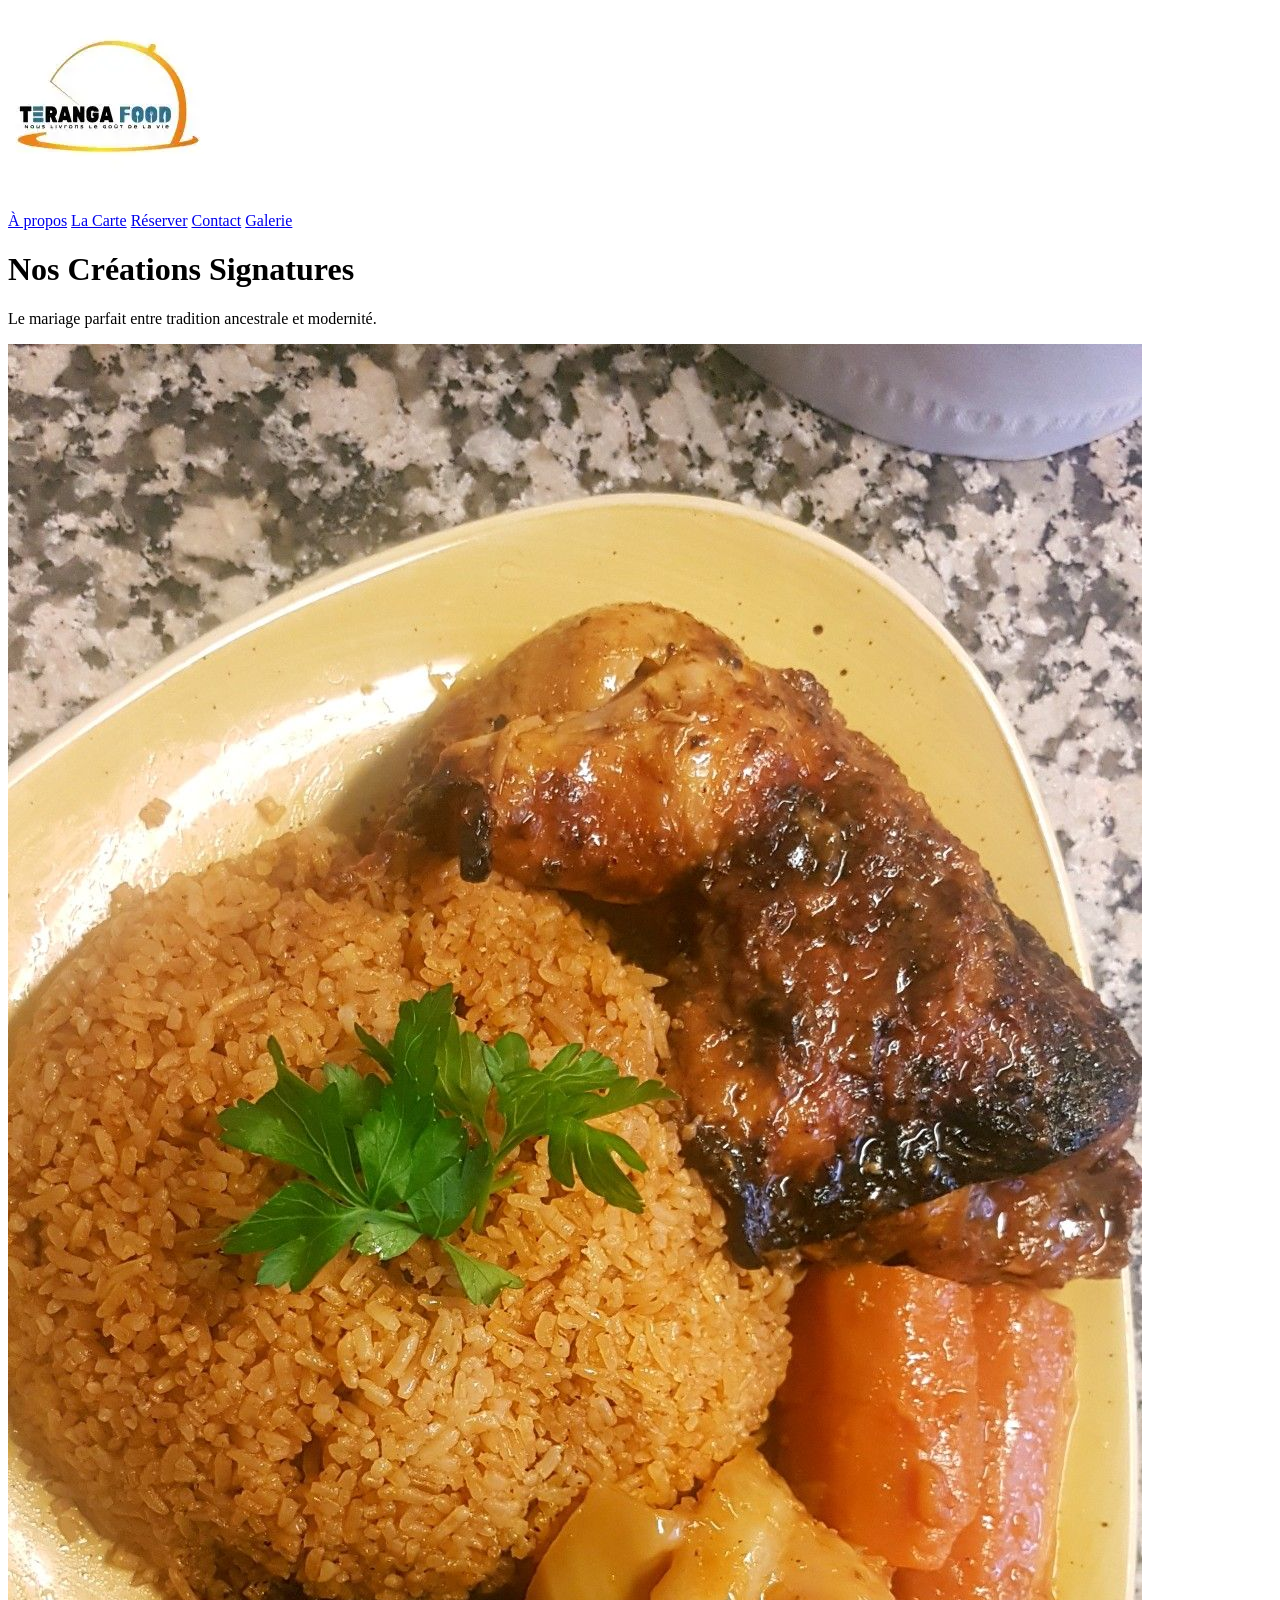
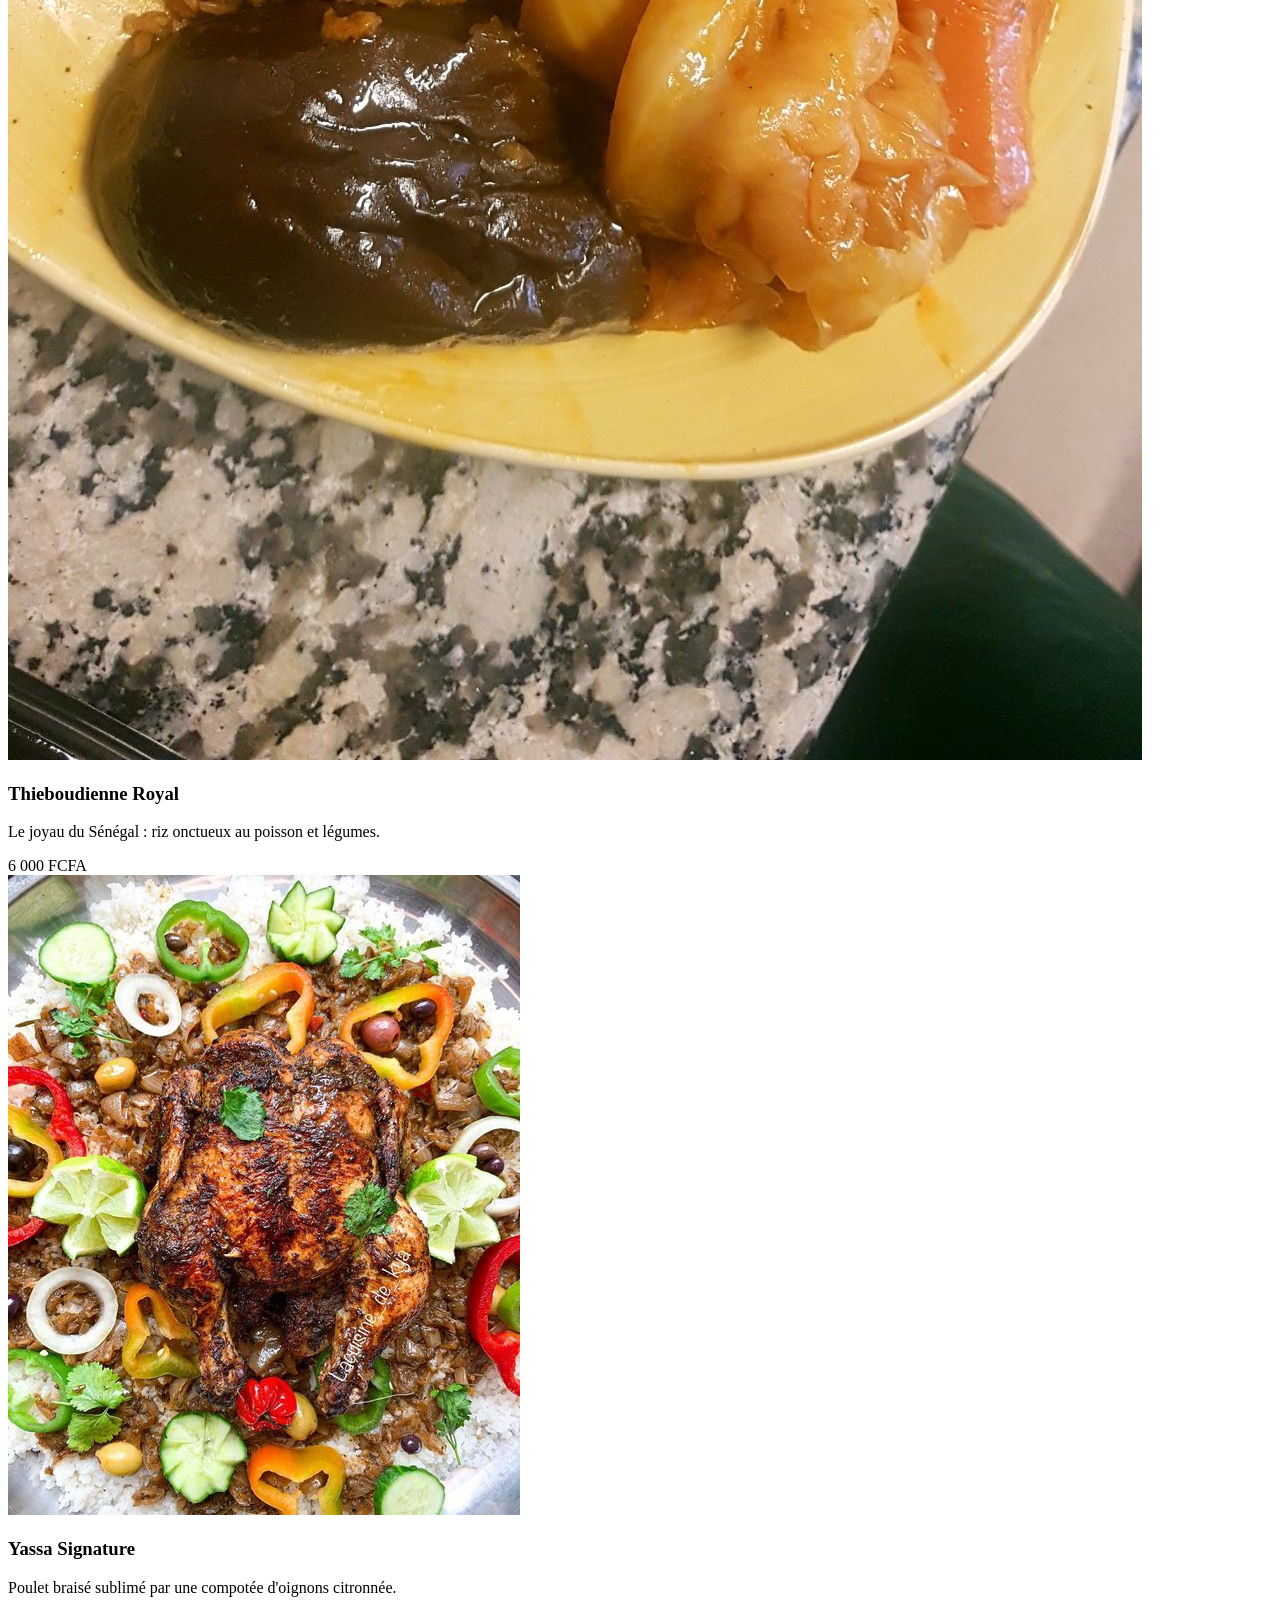
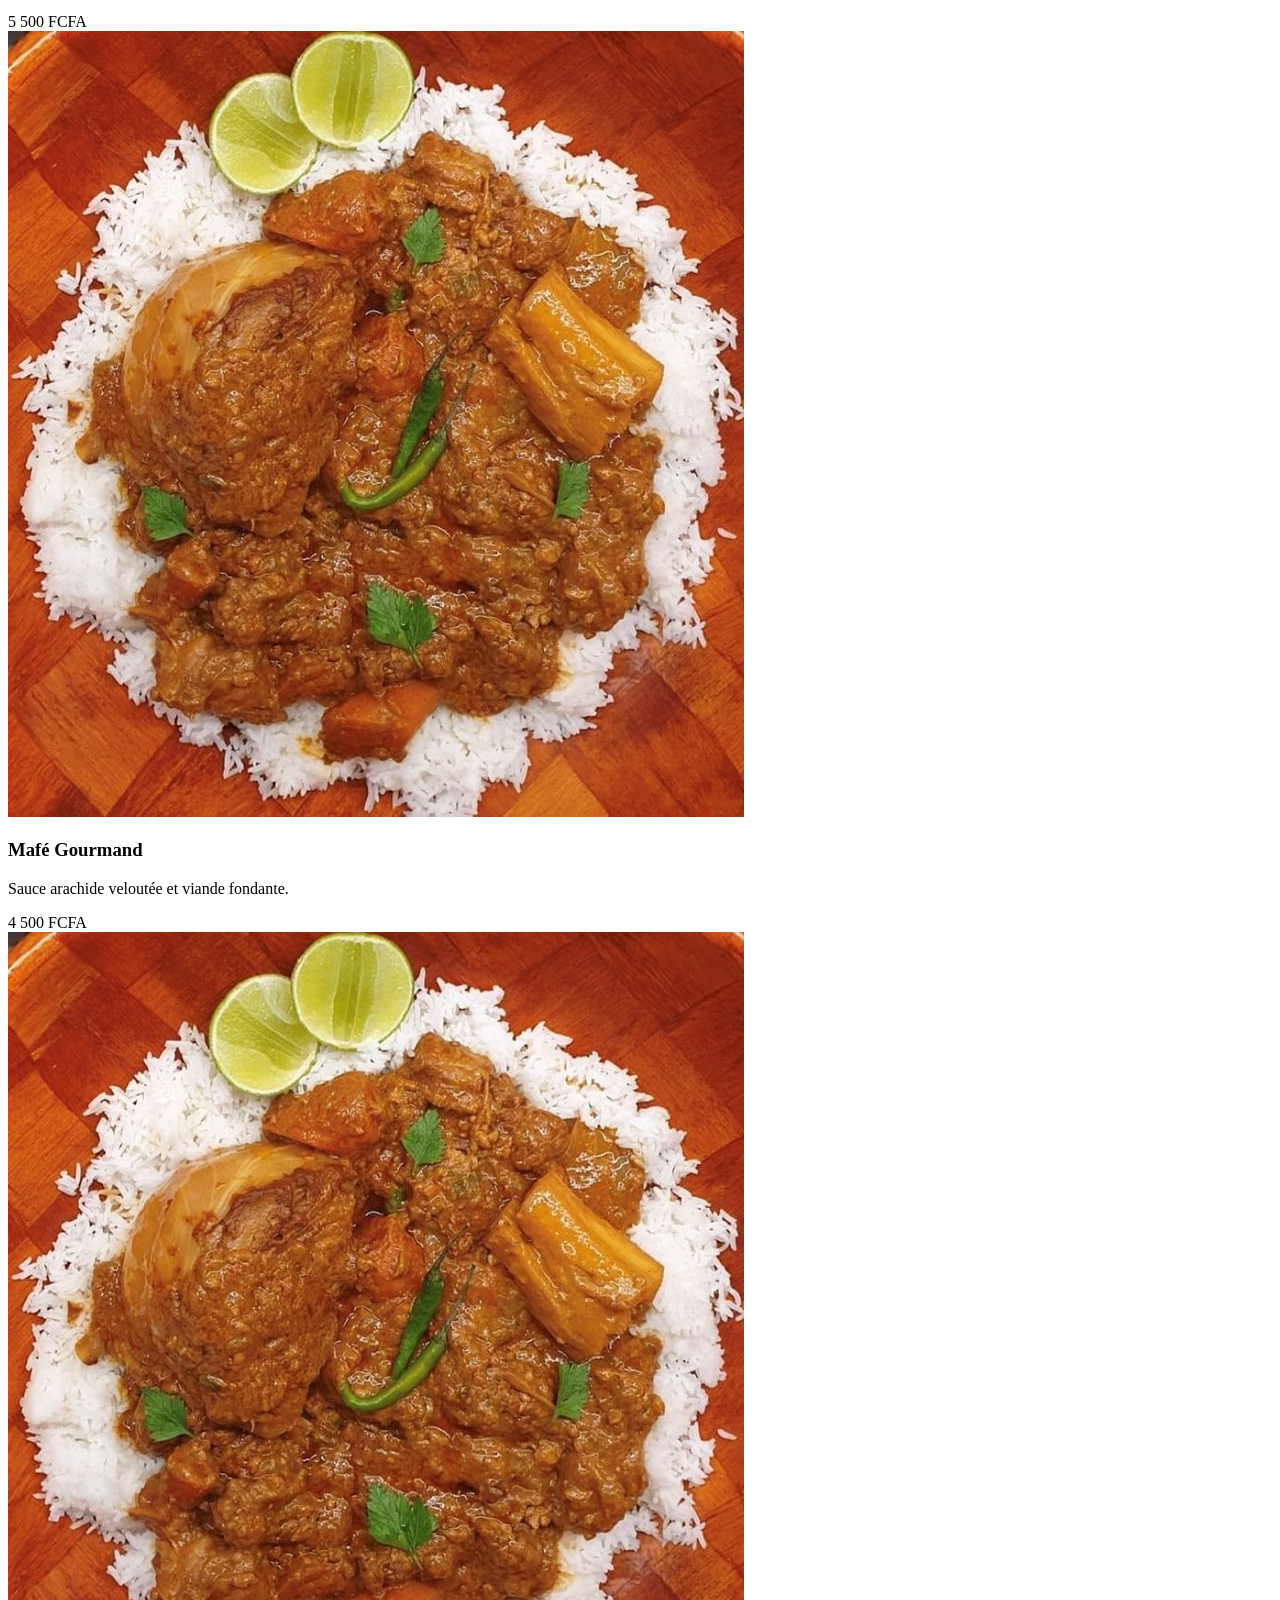
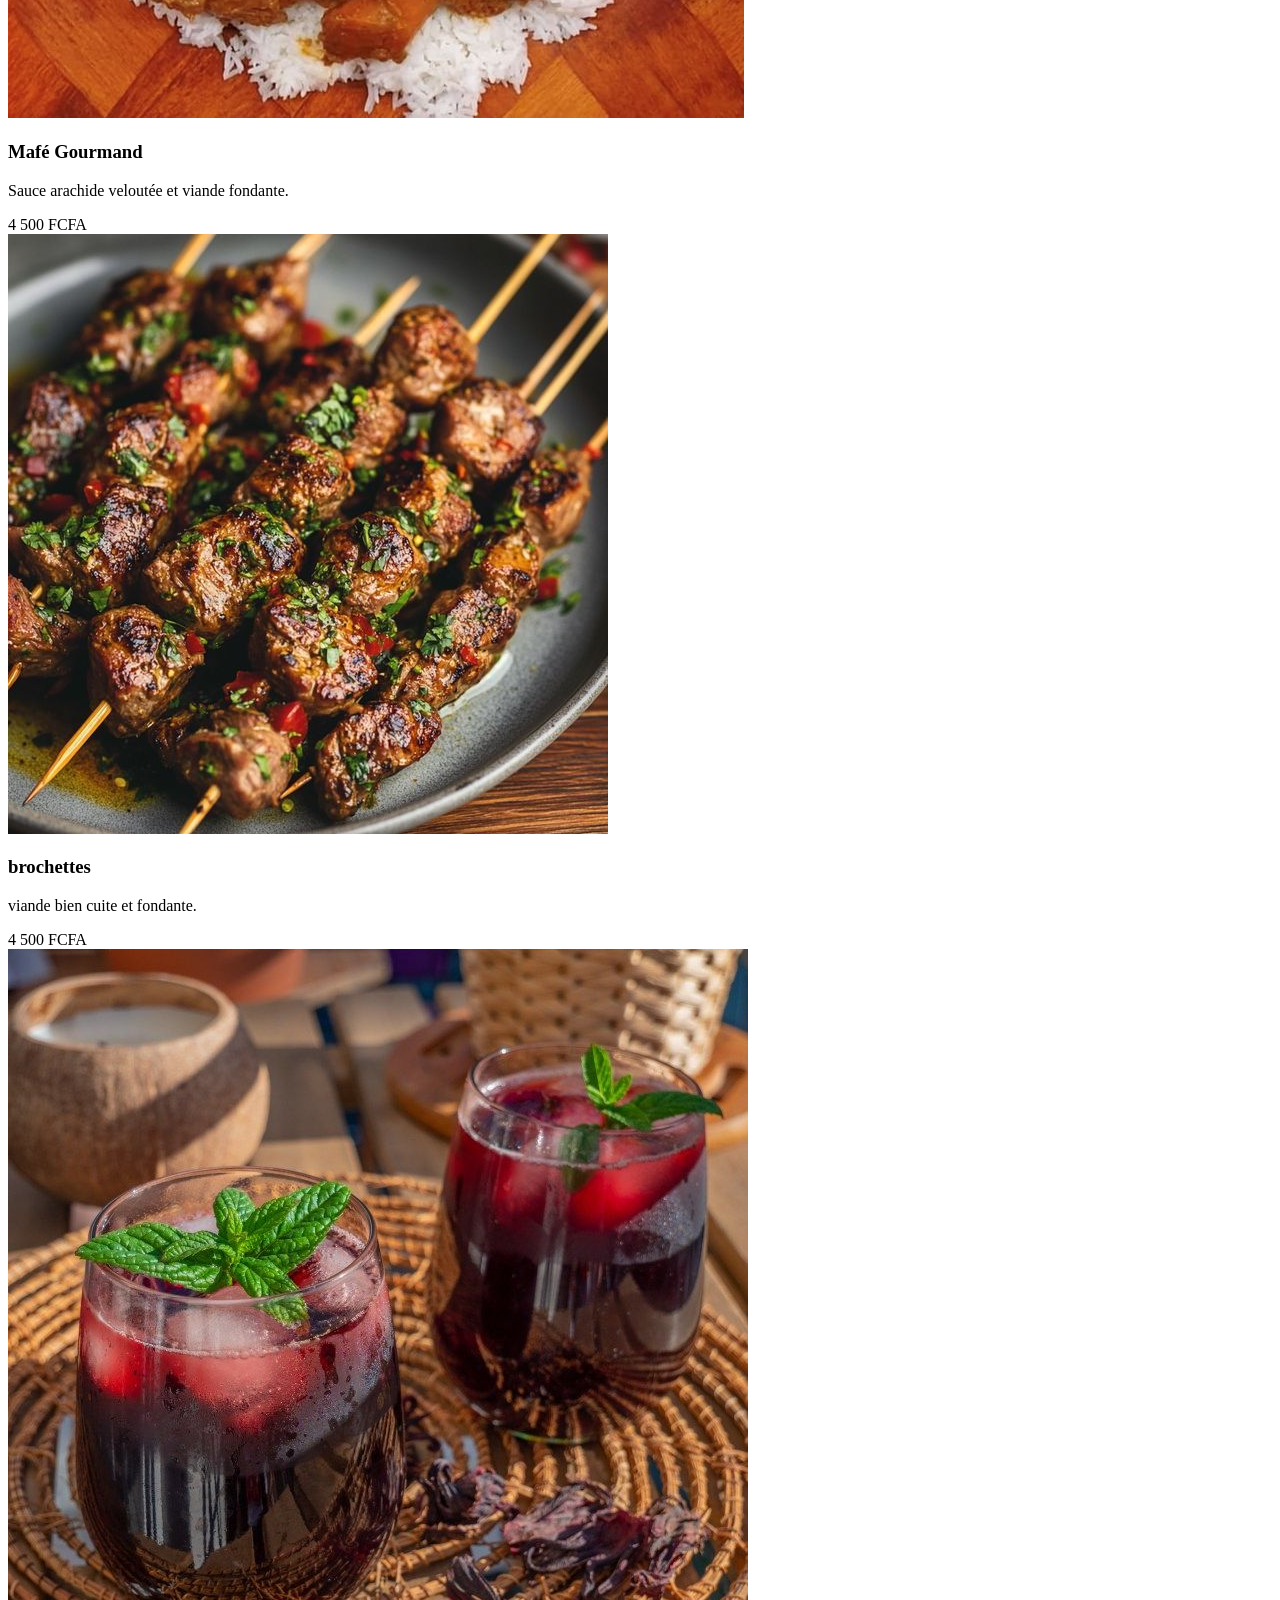
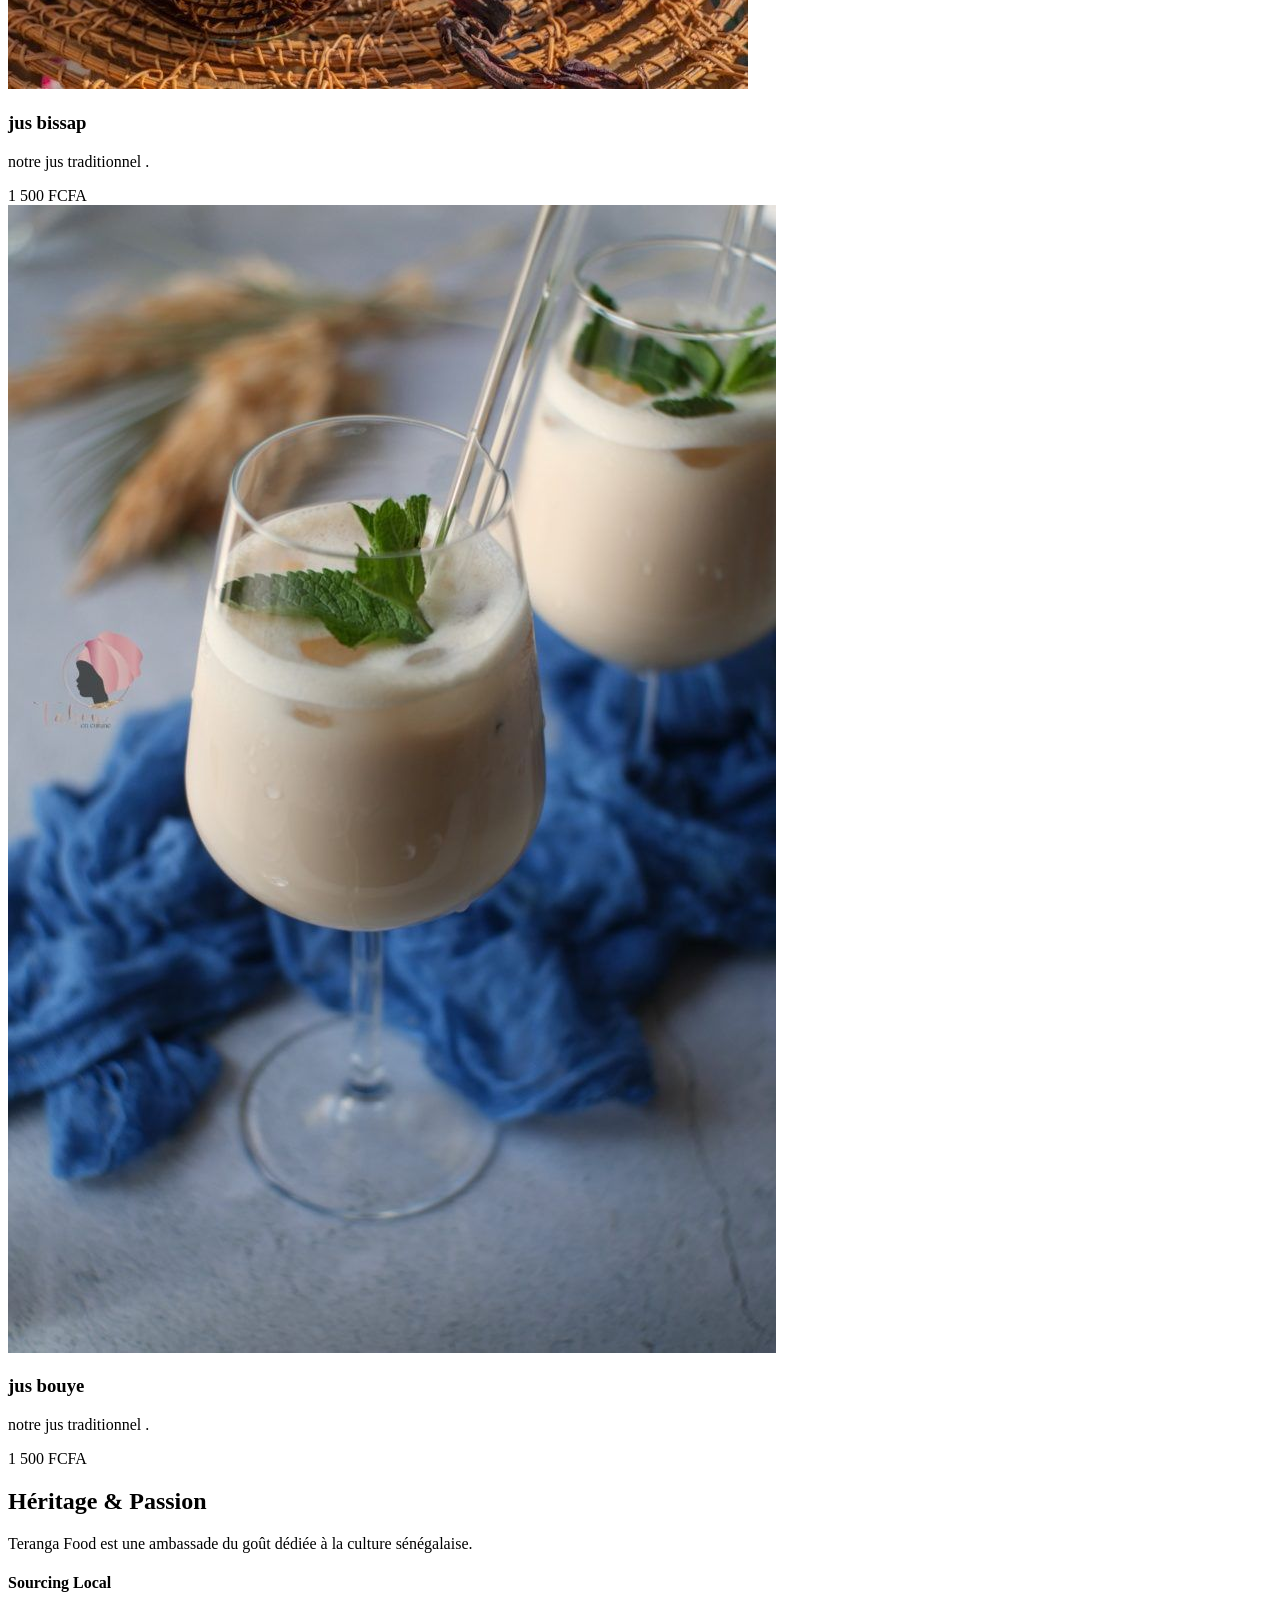
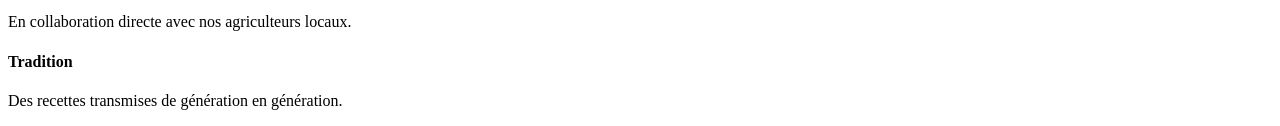
==== carte.html @ 87f31110 "nav" ====
<!DOCTYPE html>
<html lang="en">

<head>
    <meta charset="UTF-8">
    <meta name="viewport" content="width=device-width, initial-scale=1.0">
    <title>la carte</title>
    <style>
       
    </style>
</head>

<body>
   <header class="navigation">
        <div class="logo">
            <img src="teranga.webp" alt="Logo Teranga">
        </div>
        <nav class="menu">
            <a href="propos.html">À propos</a>
            <a href="carte.html">La Carte</a>
            <a href="reserver.html">Réserver</a>
            <a href="contact.html">Contact</a>
            <a href="galerie.html">Galerie</a>
        </nav>
    </header>
    <div class="titre-section" id="carte">
        <h1>Nos Créations Signatures</h1>
        <p>Le mariage parfait entre tradition ancestrale et modernité.</p>
    </div>

   <div class="grille">
        <div class="carte">
            <img src="thiep.jpg" alt="Thiep">
            <h3>Thieboudienne Royal</h3>
            <p>Le joyau du Sénégal : riz onctueux au poisson et légumes.</p>
            <span class="prix">6 000 FCFA</span>
        </div>
        <div class="carte">
            <img src="yassa poulet.jpg" alt="Yassa">
            <h3>Yassa Signature</h3>
            <p>Poulet braisé sublimé par une compotée d'oignons citronnée.</p>
            <span class="prix">5 500 FCFA</span>
        </div>
        <div class="carte">
            <img src="mafé.jpg" alt="Mafé">
            <h3>Mafé Gourmand</h3>
            <p>Sauce arachide veloutée et viande fondante.</p>
            <span class="prix">4 500 FCFA</span>
        </div>
                <div class="carte">
            <img src="mafé.jpg" alt="Mafé">
            <h3>Mafé Gourmand</h3>
            <p>Sauce arachide veloutée et viande fondante.</p>
            <span class="prix">4 500 FCFA</span>
        </div>
        <div class="carte">
            <img src="brochette.jpg" alt="Mafé">
            <h3>brochettes</h3>
            <p>  viande bien cuite et fondante.</p>
            <span class="prix">4 500 FCFA</span>
        </div>
        <div class="carte">
            <img src="bissap.jpg" alt="Mafé">
            <h3>jus bissap</h3>
            <p>notre jus traditionnel .</p>
            <span class="prix">1 500 FCFA</span>
        </div>
        <div class="carte">
            <img src="biuye.jpg" alt="Mafé">
            <h3>jus bouye</h3>
            <p>notre jus traditionnel .</p>
            <span class="prix">1 500 FCFA</span>
        </div>
    </div>
    <section class="histoire" id="propos">
        <h2 class="titre-orange">Héritage & Passion</h2>
        <p>Teranga Food est une ambassade du goût dédiée à la culture sénégalaise.</p>
        <div class="histoire-contenu">
            <div class="bloc-info">
                <h4>Sourcing Local</h4>
                <p>En collaboration directe avec nos agriculteurs locaux.</p>
            </div>
            <div class="bloc-info">
                <h4>Tradition</h4>
                <p>Des recettes transmises de génération en génération.</p>
            </div>
        </div>
    </section>
</body>

</html>
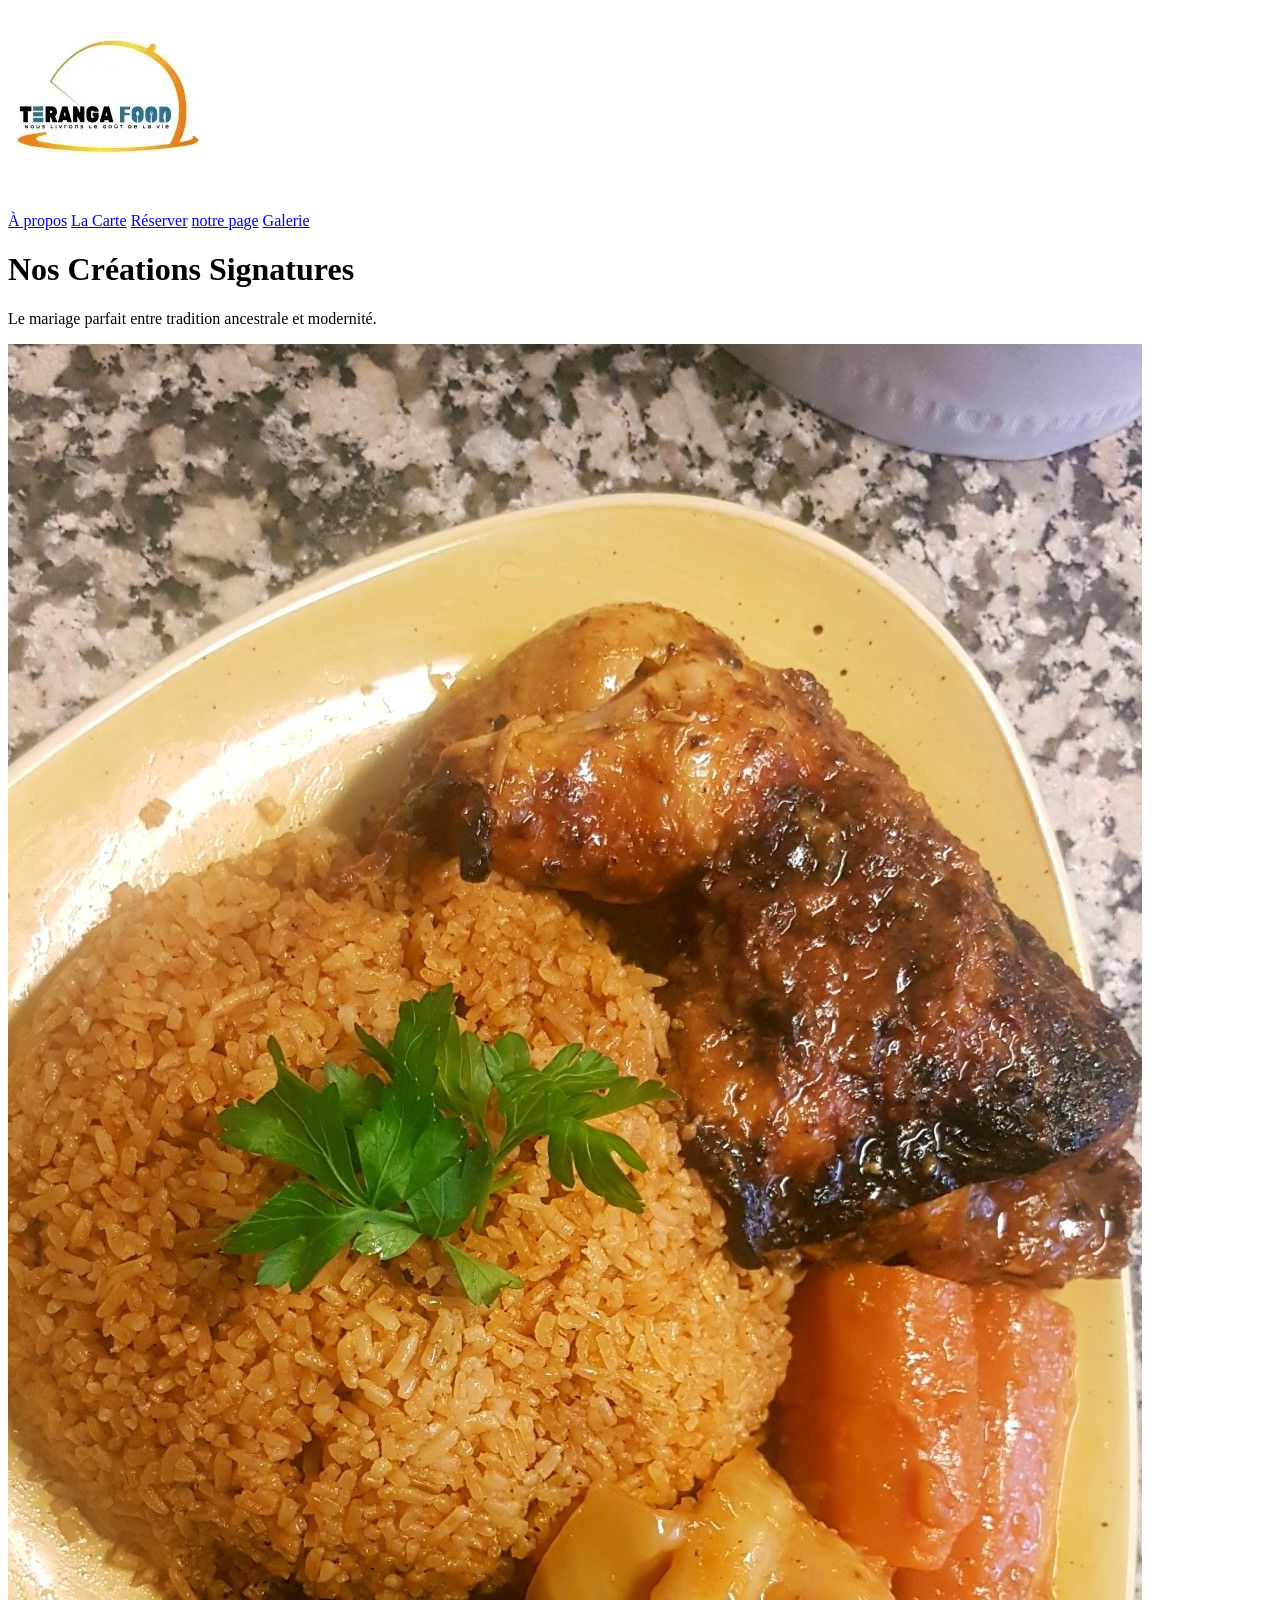
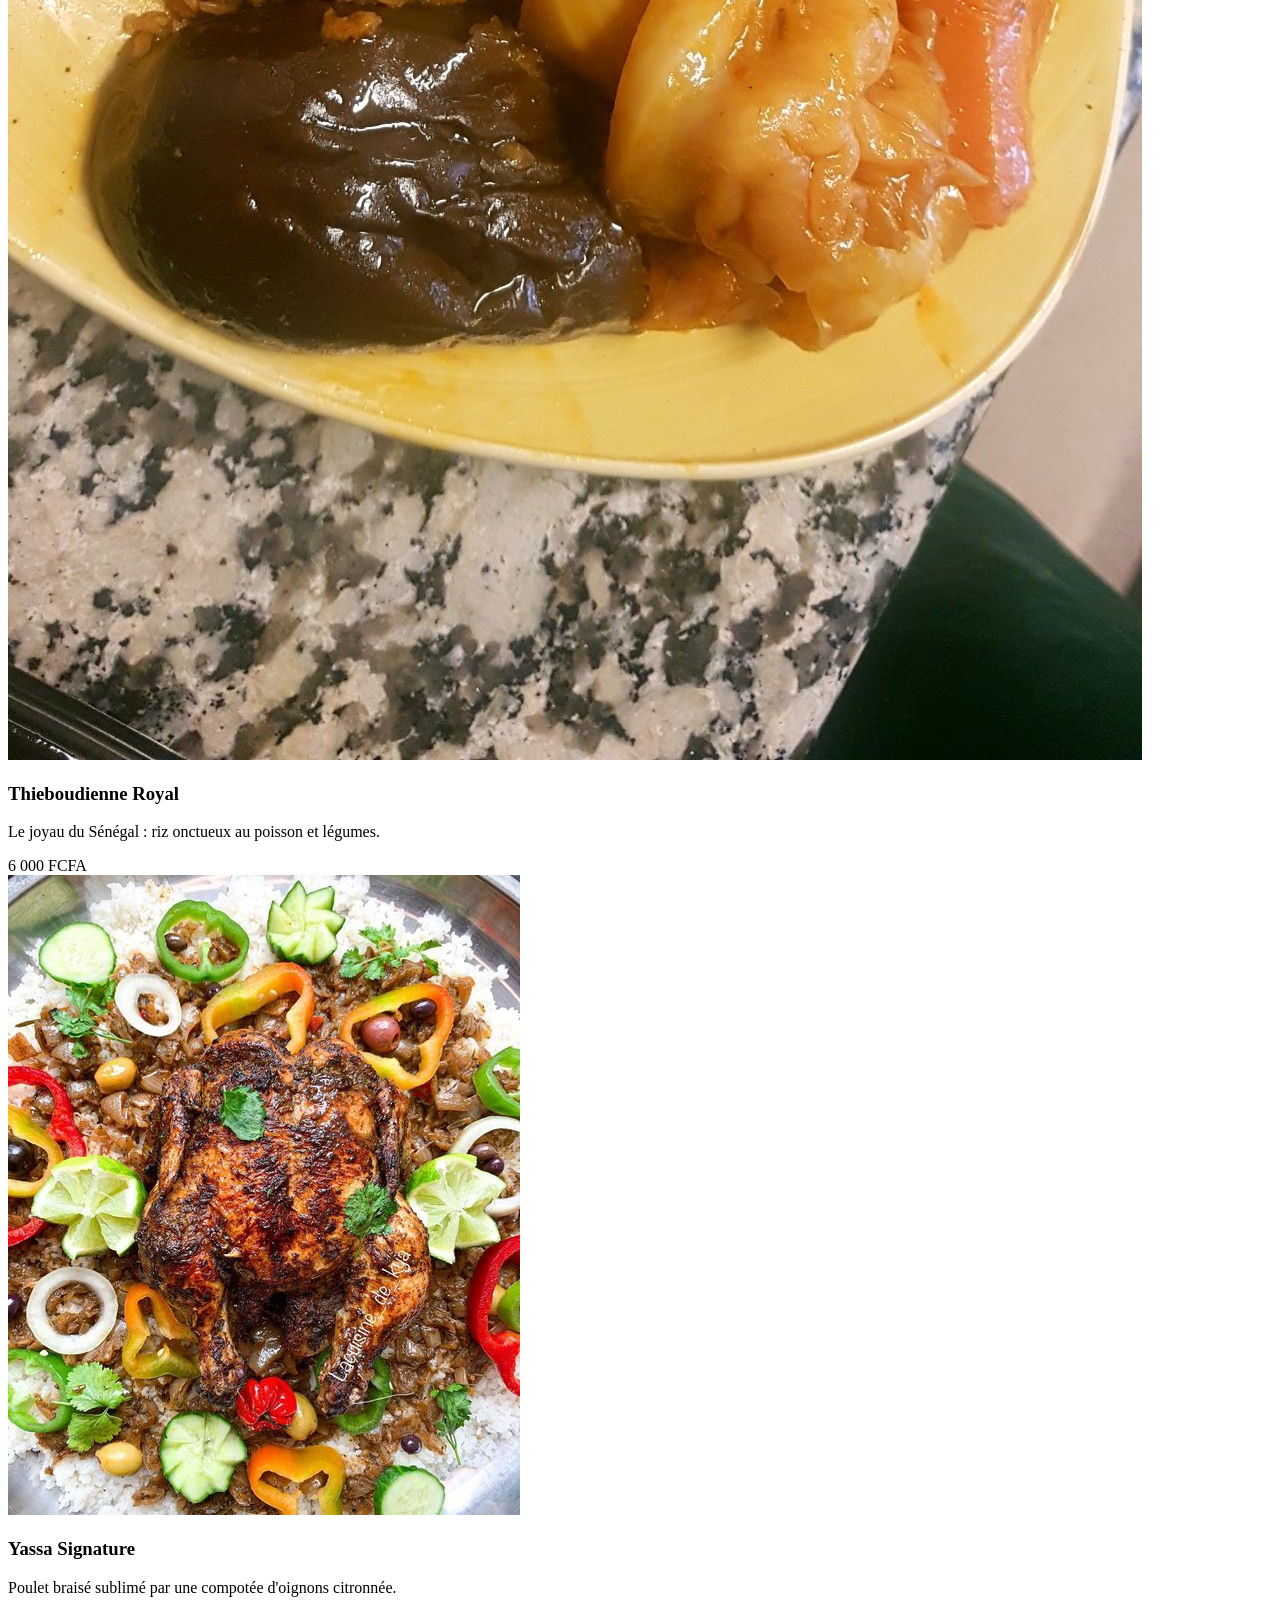
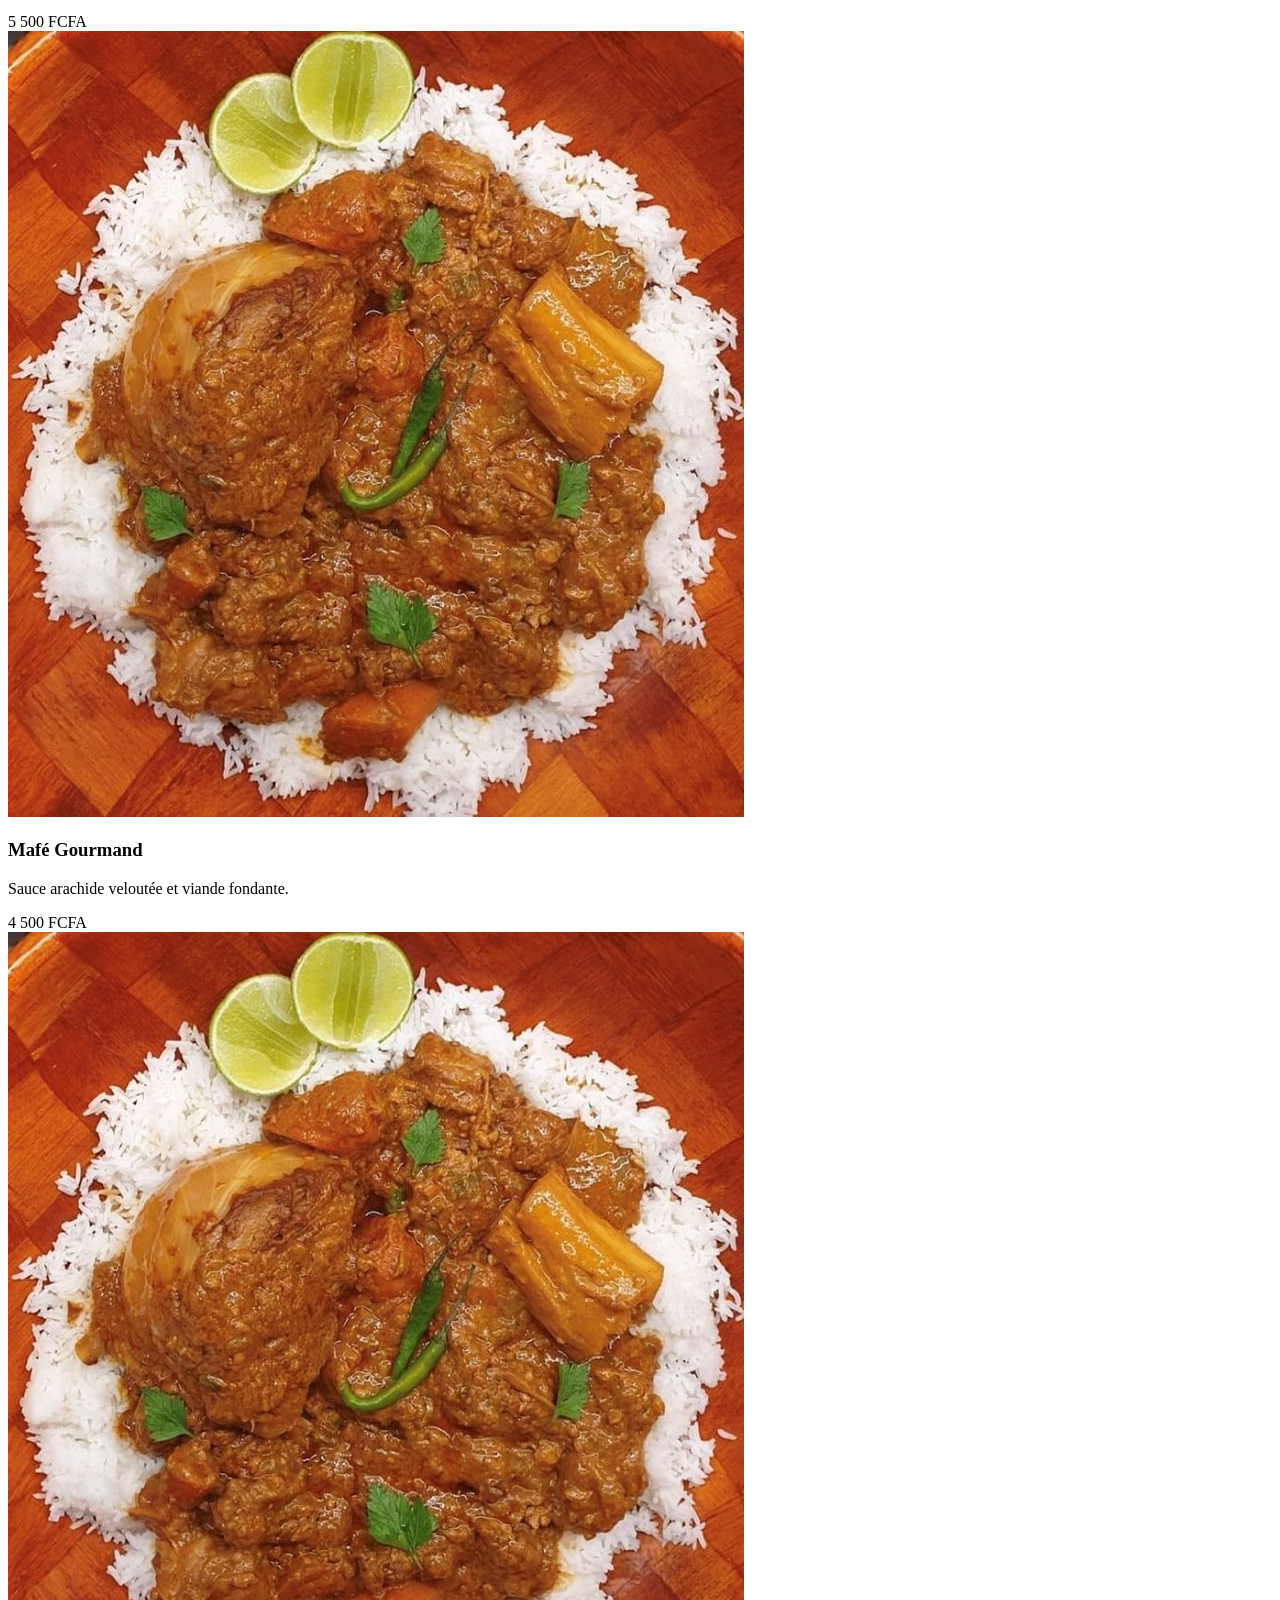
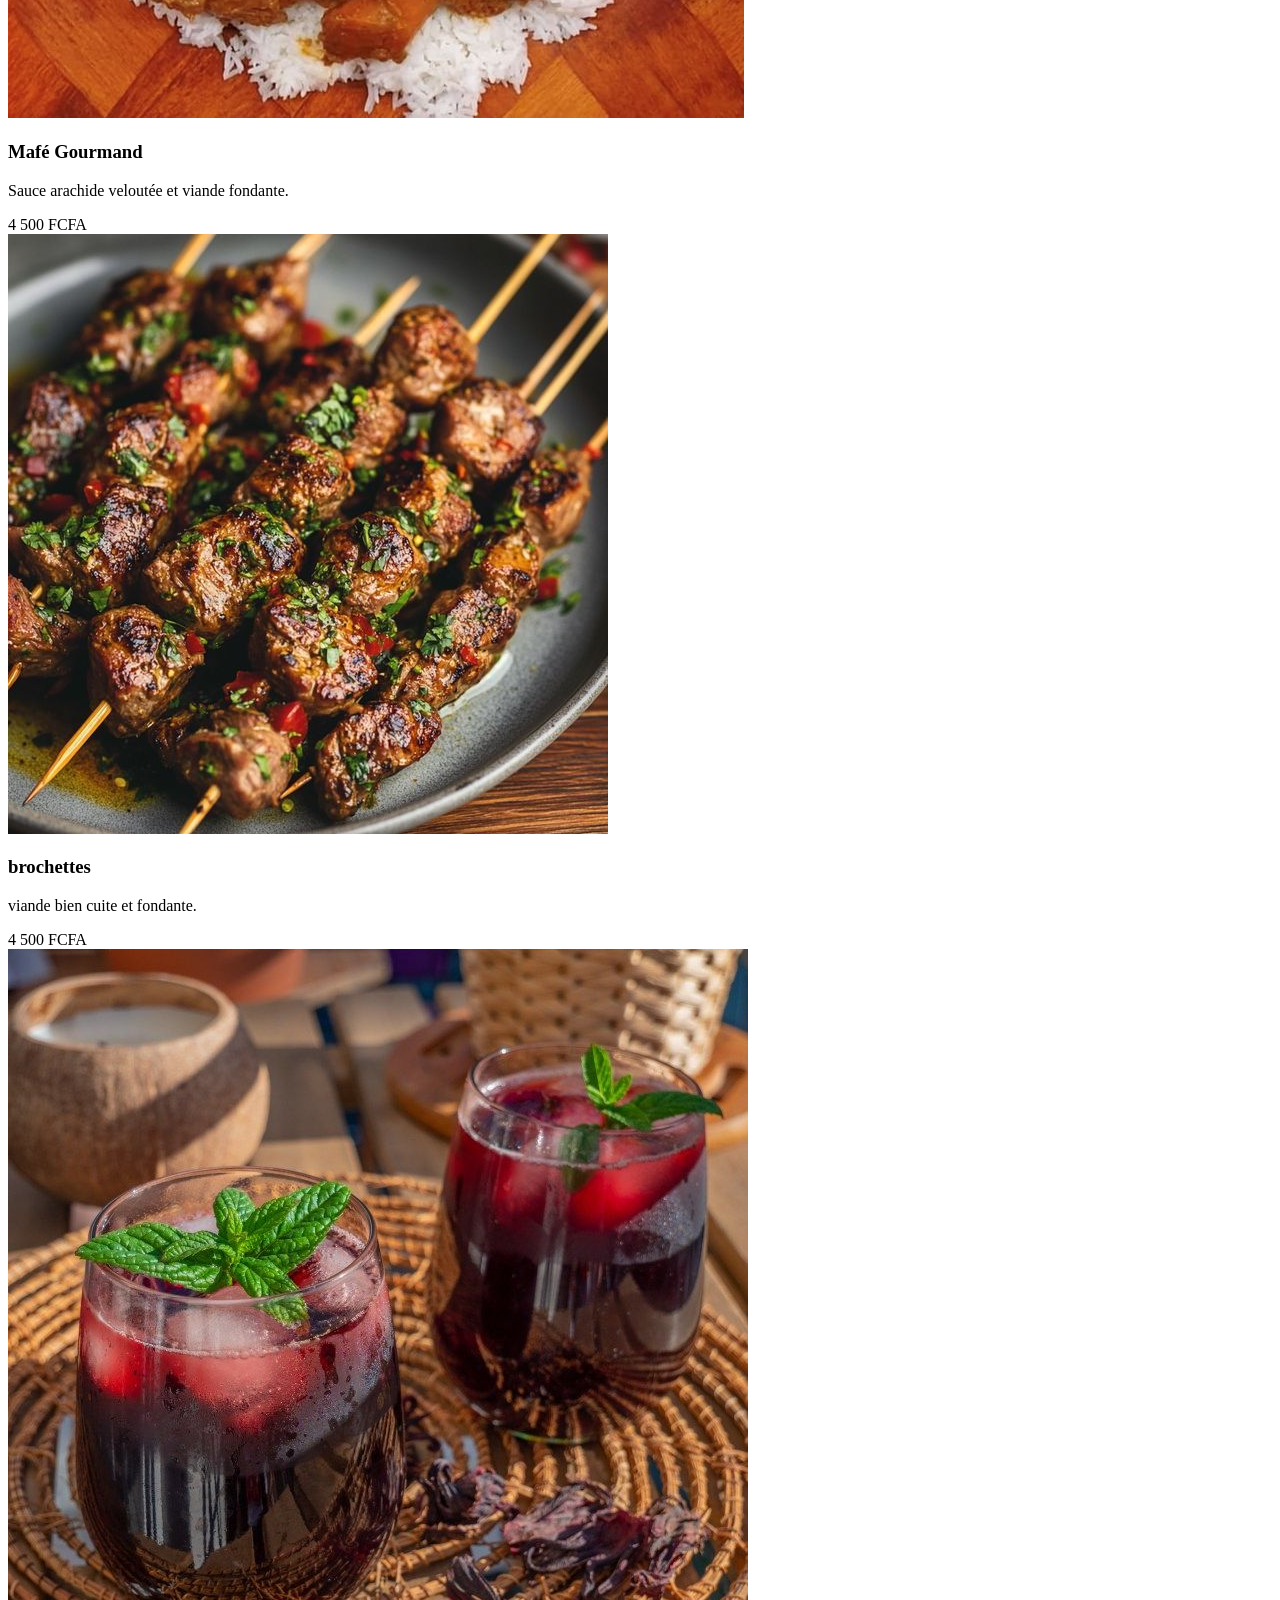
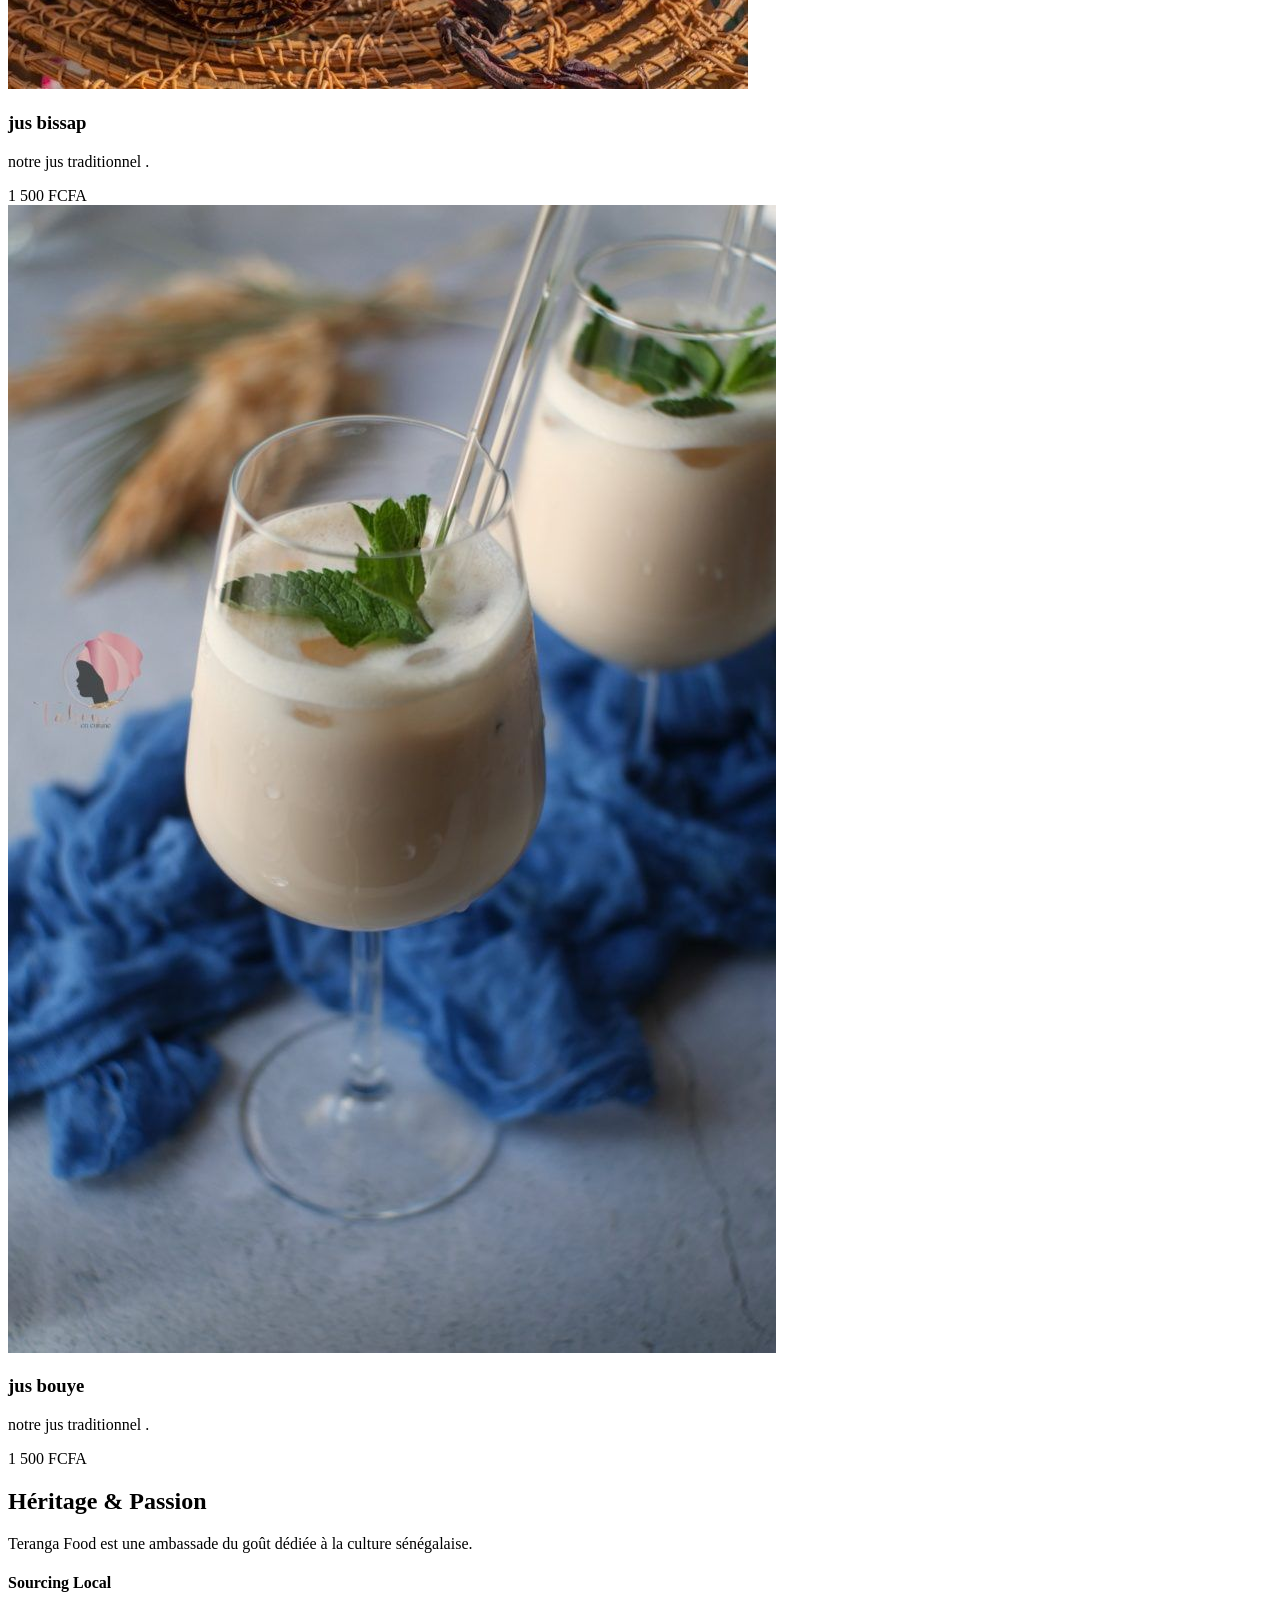
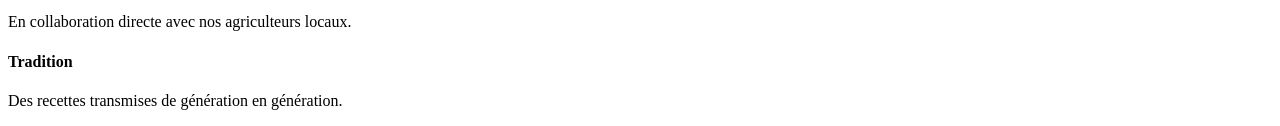
==== commit 3535e988: "modification" ====
--- a/carte.html
+++ b/carte.html
@@ -19,7 +19,7 @@
             <a href="propos.html">À propos</a>
             <a href="carte.html">La Carte</a>
             <a href="reserver.html">Réserver</a>
-            <a href="contact.html">Contact</a>
+            <a href="index.html">notre page</a>
             <a href="galerie.html">Galerie</a>
         </nav>
     </header>
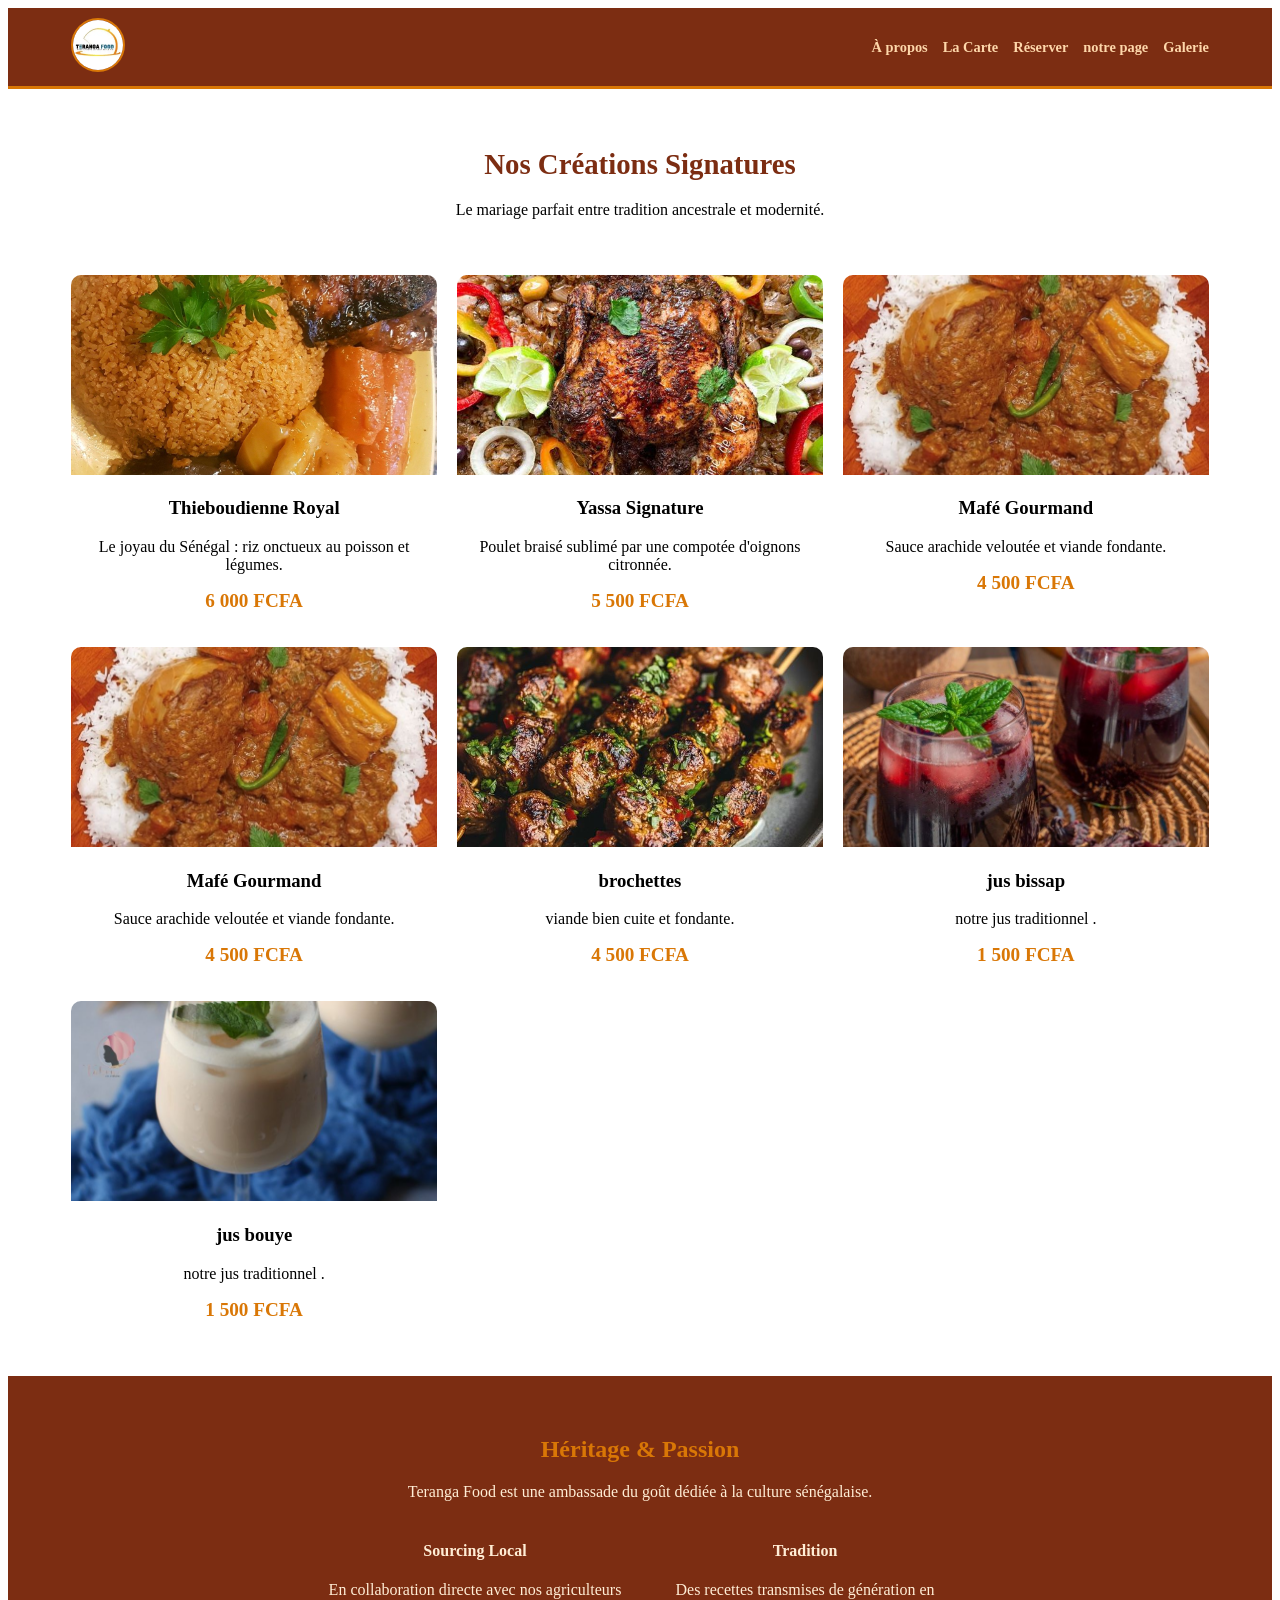
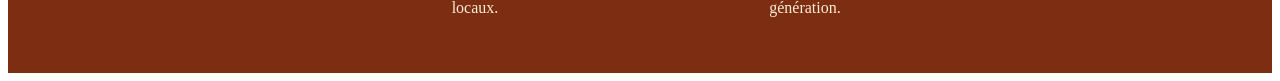
==== commit 1b7bc52d: "modification" ====
--- a/carte.html
+++ b/carte.html
@@ -4,6 +4,7 @@
 <head>
     <meta charset="UTF-8">
     <meta name="viewport" content="width=device-width, initial-scale=1.0">
+    <link rel="stylesheet" href="style.css">
     <title>la carte</title>
     <style>
        
--- a/style.css
+++ b/style.css
@@ -0,0 +1,215 @@
+  .navigation {
+            display: flex;
+            justify-content: space-between;
+            align-items: center;
+            padding: 10px 5%;
+            background-color: #7C2D12;
+            border-bottom: 3px solid #D97706;
+            position: sticky;
+            top: 0;
+            z-index: 1000;
+        }
+
+        .logo img {
+            height: 50px;
+            width: 50px;
+            border-radius: 50%;
+            border: 2px solid #D97706;
+        }
+
+        .menu {
+            display: flex;
+            gap: 15px;
+        }
+
+        .menu a {
+            text-decoration: none;
+            color: #FED7AA;
+            font-weight: bold;
+            font-size: 0.9rem;
+            transition: color 0.3s;
+        }
+
+        .menu a:hover {
+            color: #FFFFFF;
+        }
+
+        .banniere {
+            position: relative;
+            height: 70vh;
+            display: flex;
+            align-items: center;
+            justify-content: center;
+            text-align: center;
+            color: white;
+            overflow: hidden;
+        }
+
+        .banniere-image {
+            position: absolute;
+            width: 100%;
+            height: 100%;
+            object-fit: cover;
+            z-index: 1;
+        }
+
+        .banniere-texte {
+            position: relative;
+            z-index: 2;
+            padding: 20px;
+        }
+
+        .banniere-texte h1 {
+            font-size: 2.5rem;
+            margin-bottom: 10px;
+        }
+
+        .boutons {
+            display: flex;
+            flex-wrap: wrap;
+            justify-content: center;
+            gap: 10px;
+            margin-top: 20px;
+        }
+
+        .bouton {
+            padding: 10px 20px;
+            background-color: #D97706;
+            color: white;
+            text-decoration: none;
+            border-radius: 5px;
+            font-weight: bold;
+            font-size: 0.8rem;
+        }
+
+        .titre-section {
+            text-align: center;
+            padding: 40px 20px;
+        }
+
+        .titre-section h1 {
+            font-size: 1.8rem;
+            color: #7C2D12;
+        }
+
+        .grille {
+            display: grid;
+            grid-template-columns: repeat(auto-fit, minmax(280px, 1fr));
+            gap: 20px;
+            width: 90%;
+            margin: 0 auto 40px;
+        }
+
+        .carte {
+            background: white;
+            border-radius: 10px;
+            overflow: hidden;
+            text-align: center;
+            padding-bottom: 15px;
+        }
+
+        .carte img {
+            width: 100%;
+            height: 200px;
+            object-fit: cover;
+        }
+
+        .prix {
+            color: #D97706;
+            font-weight: bold;
+            font-size: 1.2rem;
+        }
+
+
+        .histoire {
+            background-color: #7C2D12;
+            padding: 40px 20px;
+            color: #FFEDD5;
+            text-align: center;
+        }
+
+        .histoire-contenu {
+            display: flex;
+            flex-wrap: wrap;
+            justify-content: center;
+            gap: 30px;
+            margin-top: 20px;
+        }
+
+        .bloc-info {
+            max-width: 300px;
+        }
+
+        .titre-orange {
+            color: #D97706;
+        }
+
+        .formulaire-section {
+            max-width: 500px;
+            margin: 40px auto;
+            background: white;
+            padding: 25px;
+            border-radius: 12px;
+        }
+
+        .groupe-saisie {
+            display: flex;
+            flex-direction: column;
+            margin-bottom: 15px;
+        }
+
+        .groupe-saisie input,
+        .groupe-saisie select {
+            padding: 10px;
+            border: 1px solid #FED7AA;
+            border-radius: 5px;
+            margin-top: 5px;
+        }
+
+        .bouton-submit {
+            width: 100%;
+            padding: 12px;
+            background-color: #D97706;
+            color: white;
+            border: none;
+            border-radius: 5px;
+            cursor: pointer;
+            font-weight: bold;
+        }
+
+
+        @media (max-width: 768px) {
+            .navigation {
+                flex-direction: column;
+                gap: 10px;
+            }
+
+            .menu {
+                flex-wrap: wrap;
+                justify-content: center;
+                gap: 10px;
+            }
+
+            .banniere-texte h1 {
+                font-size: 1.8rem;
+            }
+
+            .formulaire-section {
+                width: 85%;
+            }
+        }
+
+        @media (max-width: 480px) {
+            .menu a {
+                font-size: 0.8rem;
+            }
+
+            .bouton {
+                width: 100%;
+                text-align: center;
+            }
+
+            .titre-section h1 {
+                font-size: 1.5rem;
+            }
+        }
